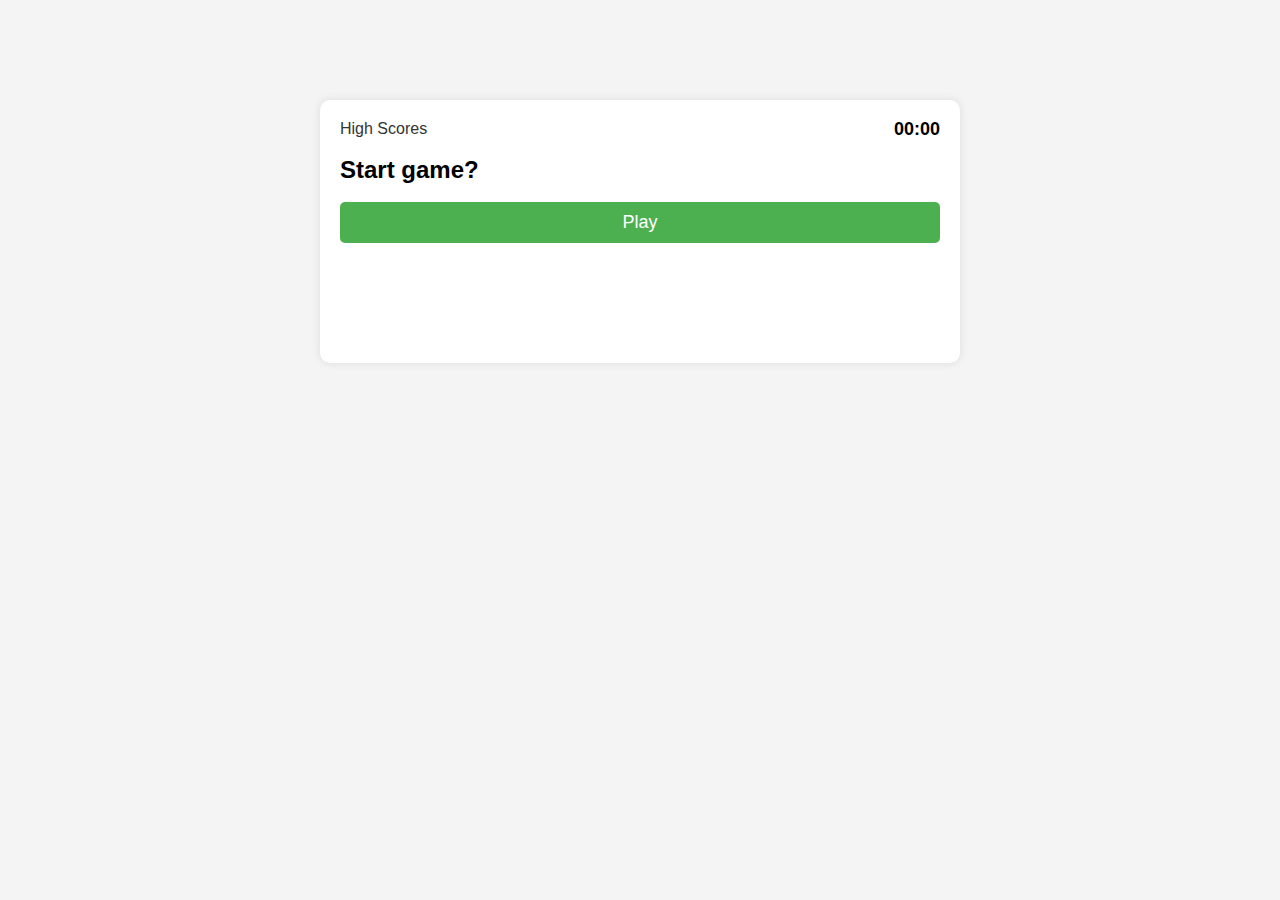
==== index.html @ 53f11d7c "Added index.html, reset.css, style.css, script.js" ====
<!DOCTYPE html>
<html lang="en">
<head>
<meta charset="UTF-8">
<meta name="viewport" content="width=device-width, initial-scale=1.0">
<title>Trivia Game</title>
<link rel="stylesheet" href="./assets/css/reset.css">
<link rel="stylesheet" href="./assets/css/style.css">
</head>
<body>

<div class="container">
  <div class="topbar">
    <a href="#" class="highscores">High Scores</a>
    <div id="timer">00:00</div>
  </div>
  <div id="question">
    <span id="questionText"></span>
  </div>
  <div id="answers">
    <button class="answer" data-correct="false"></button>
    <button class="answer" data-correct="false"></button>
    <button class="answer" data-correct="false"></button>
    <button class="answer" data-correct="false"></button>
  </div>
</div>

<script src="./assets/js/script.js"></script>
</body>
</html>
---- assets/css/style.css ----
body {
    font-family: Arial, sans-serif;
    margin: 0;
    padding: 0;
    background-color: #f4f4f4;
  }
  
  .container {
    max-width: 600px;
    margin: 100px auto;
    padding: 20px;
    background-color: #fff;
    border-radius: 10px;
    box-shadow: 0 0 10px rgba(0, 0, 0, 0.1);
  }
  
  .topbar {
    display: flex;
    justify-content: space-between;
    align-items: center;
    margin-bottom: 20px;
  }
  
  .highscores {
    text-decoration: none;
    color: #333;
  }
  
  #timer {
    font-size: 18px;
    font-weight: bold;
  }
  
  #question {
    margin-bottom: 20px;
  }
  
  #questionText {
    font-size: 24px;
    font-weight: bold;
  }
  
  #answers {
    display: flex;
    flex-direction: column;
  }
  
  .answer {
    margin-bottom: 10px;
    padding: 10px 20px;
    font-size: 18px;
    border: none;
    border-radius: 5px;
    cursor: pointer;
    background-color: #4caf50;
    color: #fff;
    transition: background-color 0.3s;
  }
  
  .answer:hover {
    background-color: #45a049;
  }
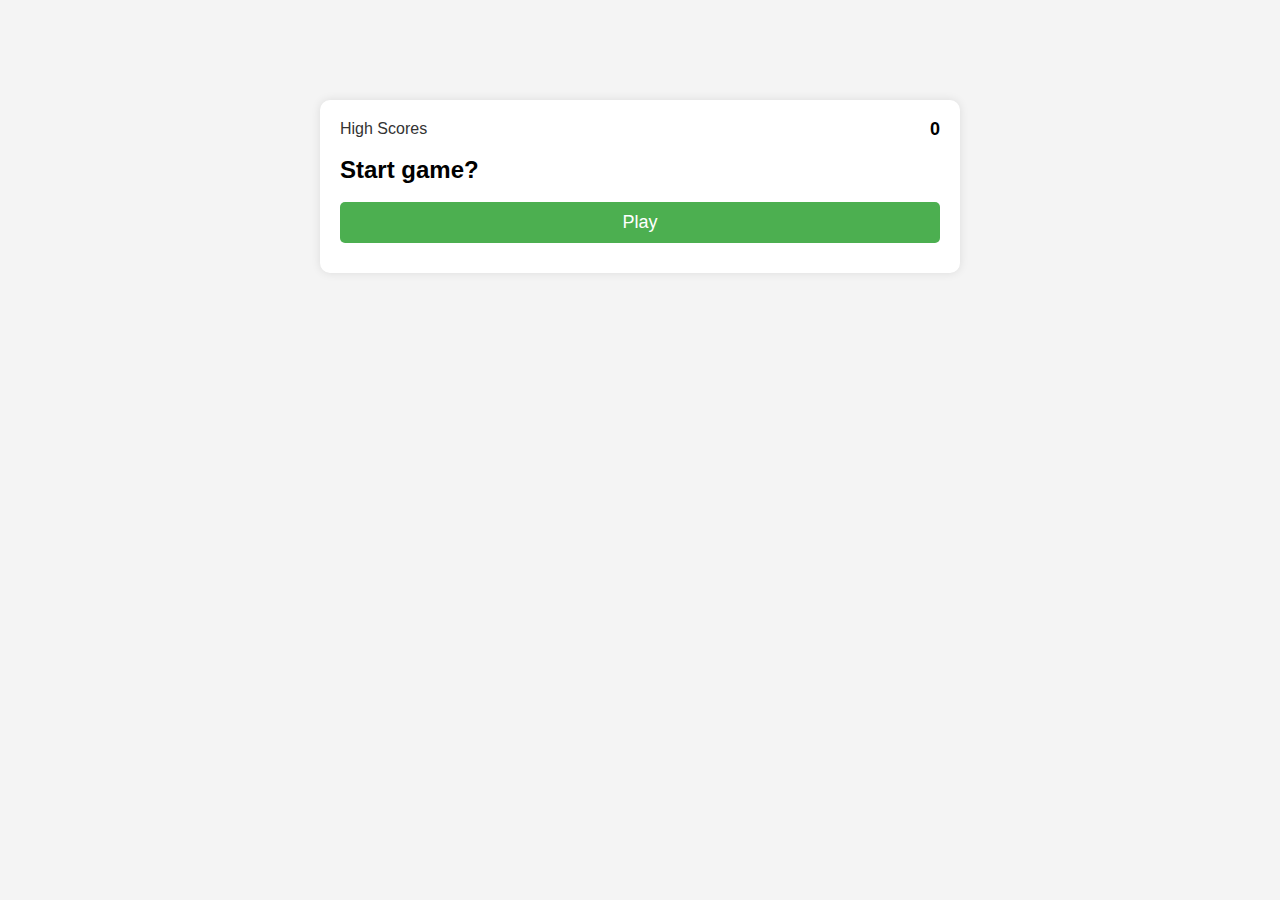
==== commit bdf4bb7f: "Added timer to script.js. Added highscores.html" ====
--- a/index.html
+++ b/index.html
@@ -1,30 +1,33 @@
 <!DOCTYPE html>
 <html lang="en">
+
 <head>
-<meta charset="UTF-8">
-<meta name="viewport" content="width=device-width, initial-scale=1.0">
-<title>Trivia Game</title>
-<link rel="stylesheet" href="./assets/css/reset.css">
-<link rel="stylesheet" href="./assets/css/style.css">
+  <meta charset="UTF-8">
+  <meta name="viewport" content="width=device-width, initial-scale=1.0">
+  <title>Trivia Game</title>
+  <link rel="stylesheet" href="./assets/css/reset.css">
+  <link rel="stylesheet" href="./assets/css/style.css">
 </head>
+
 <body>
 
-<div class="container">
-  <div class="topbar">
-    <a href="#" class="highscores">High Scores</a>
-    <div id="timer">00:00</div>
+  <div class="container">
+    <div class="topbar">
+      <a href="./highscores.html" class="highscores">High Scores</a>
+      <div id="timer">0</div>
+    </div>
+    <div id="question">
+      <span id="questionText"></span>
+    </div>
+    <div id="answers">
+      <button class="answer" data-correct="false">1</button>
+      <button class="answer" data-correct="false">2</button>
+      <button class="answer" data-correct="false">3</button>
+      <button class="answer" data-correct="false">4</button>
+    </div>
   </div>
-  <div id="question">
-    <span id="questionText"></span>
-  </div>
-  <div id="answers">
-    <button class="answer" data-correct="false"></button>
-    <button class="answer" data-correct="false"></button>
-    <button class="answer" data-correct="false"></button>
-    <button class="answer" data-correct="false"></button>
-  </div>
-</div>
 
-<script src="./assets/js/script.js"></script>
+  <script src="./assets/js/script.js"></script>
 </body>
-</html>
+
+</html>--- a/assets/css/style.css
+++ b/assets/css/style.css
@@ -1,63 +1,62 @@
 body {
-    font-family: Arial, sans-serif;
-    margin: 0;
-    padding: 0;
-    background-color: #f4f4f4;
-  }
-  
-  .container {
-    max-width: 600px;
-    margin: 100px auto;
-    padding: 20px;
-    background-color: #fff;
-    border-radius: 10px;
-    box-shadow: 0 0 10px rgba(0, 0, 0, 0.1);
-  }
-  
-  .topbar {
-    display: flex;
-    justify-content: space-between;
-    align-items: center;
-    margin-bottom: 20px;
-  }
-  
-  .highscores {
-    text-decoration: none;
-    color: #333;
-  }
-  
-  #timer {
-    font-size: 18px;
-    font-weight: bold;
-  }
-  
-  #question {
-    margin-bottom: 20px;
-  }
-  
-  #questionText {
-    font-size: 24px;
-    font-weight: bold;
-  }
-  
-  #answers {
-    display: flex;
-    flex-direction: column;
-  }
-  
-  .answer {
-    margin-bottom: 10px;
-    padding: 10px 20px;
-    font-size: 18px;
-    border: none;
-    border-radius: 5px;
-    cursor: pointer;
-    background-color: #4caf50;
-    color: #fff;
-    transition: background-color 0.3s;
-  }
-  
-  .answer:hover {
-    background-color: #45a049;
-  }
-  +  font-family: Arial, sans-serif;
+  margin: 0;
+  padding: 0;
+  background-color: #f4f4f4;
+}
+
+.container {
+  max-width: 600px;
+  margin: 100px auto;
+  padding: 20px;
+  background-color: #fff;
+  border-radius: 10px;
+  box-shadow: 0 0 10px rgba(0, 0, 0, 0.1);
+}
+
+.topbar {
+  display: flex;
+  justify-content: space-between;
+  align-items: center;
+  margin-bottom: 20px;
+}
+
+.highscores {
+  text-decoration: none;
+  color: #333;
+}
+
+#timer {
+  font-size: 18px;
+  font-weight: bold;
+}
+
+#question, #highscores{
+  margin-bottom: 20px;
+}
+
+#questionText, #highscoresText {
+  font-size: 24px;
+  font-weight: bold;
+}
+
+#answers, #scores {
+  display: flex;
+  flex-direction: column;
+}
+
+.answer {
+  margin-bottom: 10px;
+  padding: 10px 20px;
+  font-size: 18px;
+  border: none;
+  border-radius: 5px;
+  cursor: pointer;
+  background-color: #4caf50;
+  color: #fff;
+  transition: background-color 0.3s;
+}
+
+.answer:hover {
+  background-color: #45a049;
+}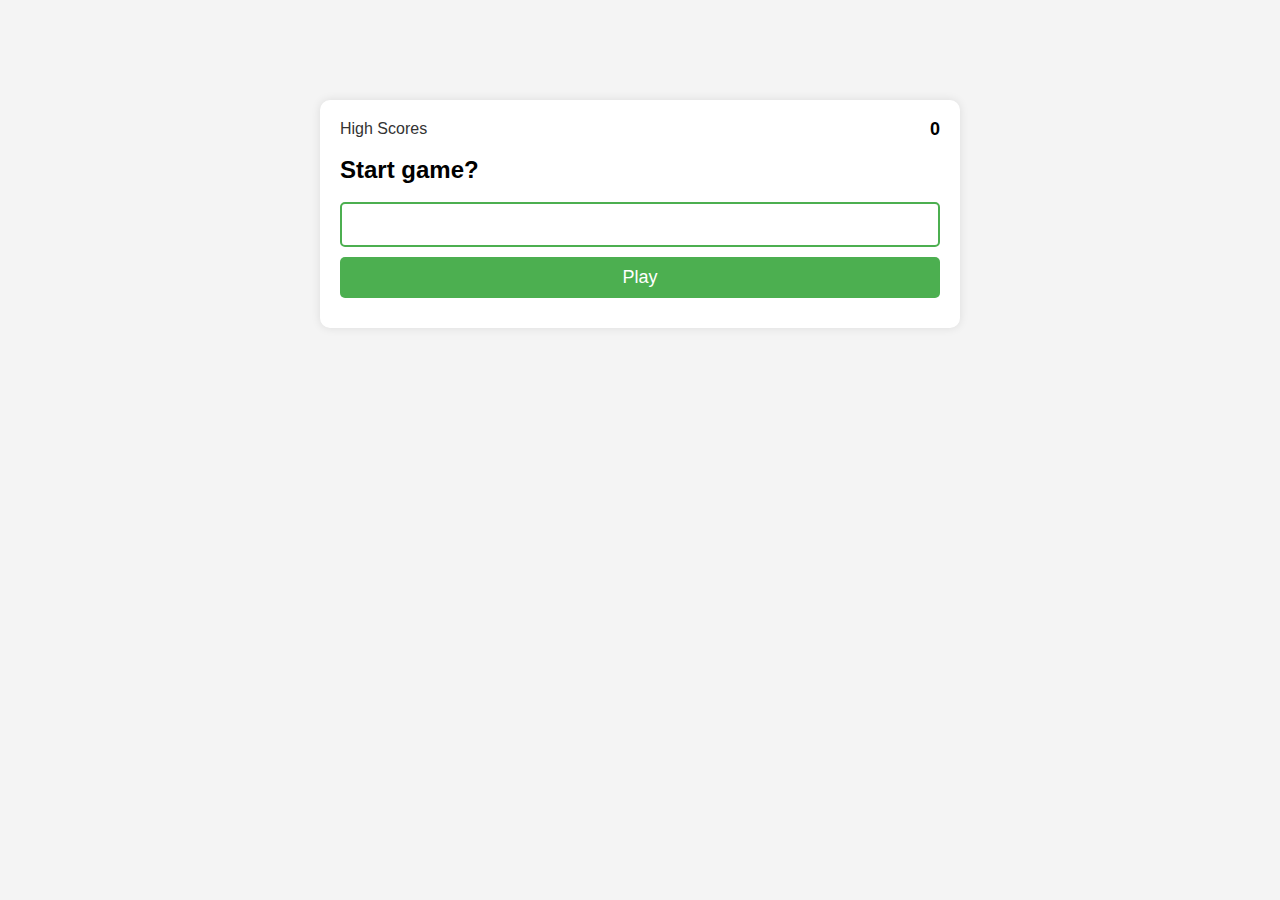
==== commit a508eb80: "Added and styled initials high score input in index.html. Created logic for shuffling questions and " ====
--- a/index.html
+++ b/index.html
@@ -20,6 +20,7 @@
       <span id="questionText"></span>
     </div>
     <div id="answers">
+      <input type="text" class="answer-input" placeholder="">
       <button class="answer" data-correct="false">1</button>
       <button class="answer" data-correct="false">2</button>
       <button class="answer" data-correct="false">3</button>
--- a/assets/css/style.css
+++ b/assets/css/style.css
@@ -31,7 +31,17 @@
   font-weight: bold;
 }
 
-#question, #highscores{
+.score {
+  font-size: 18px;
+  margin-bottom: 10px;
+  padding-left: 10px;
+}
+
+#highscores {
+  margin-bottom: 10px;
+}
+
+#question {
   margin-bottom: 20px;
 }
 
@@ -45,7 +55,7 @@
   flex-direction: column;
 }
 
-.answer {
+.answer, #back {
   margin-bottom: 10px;
   padding: 10px 20px;
   font-size: 18px;
@@ -55,8 +65,29 @@
   background-color: #4caf50;
   color: #fff;
   transition: background-color 0.3s;
+  text-align: center;
+  text-decoration: none;
 }
 
 .answer:hover {
   background-color: #45a049;
+}
+
+.answer-input {
+  margin-bottom: 10px;
+  padding: 10px 20px;
+  font-size: 18px;
+  border: 2px solid #4caf50; /* Green border */
+  border-radius: 5px;
+  color: #333; /* Text color */
+  transition: border-color 0.3s; /* Add transition for border color */
+  outline: none; /* Remove default outline */
+}
+
+.answer-input::placeholder {
+  color: #777; /* Placeholder color */
+}
+
+.answer-input:focus {
+  border-color: #45a049; /* Darker green border on focus */
 }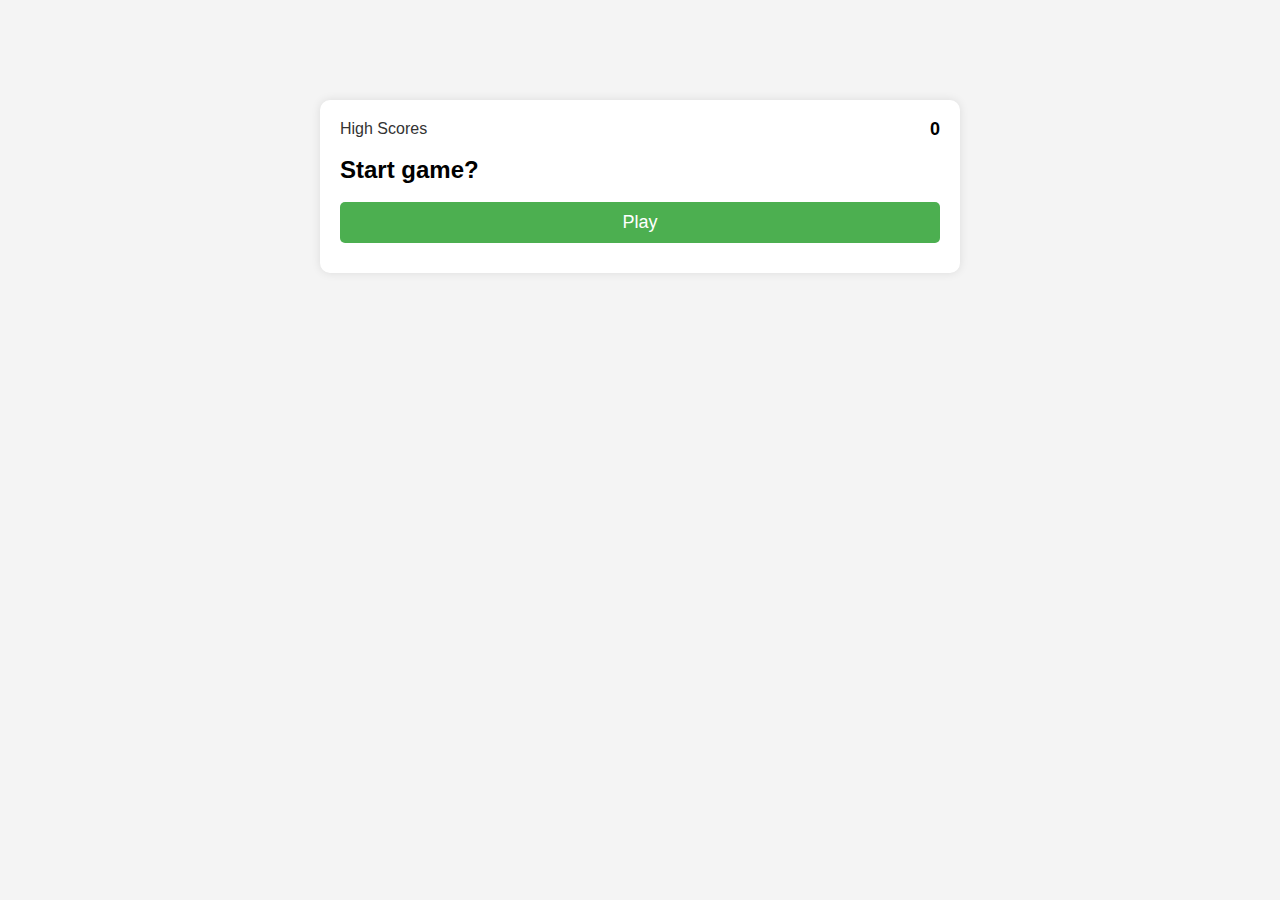
==== commit 517f3a42: "Finished logic for scoring, displaying new questions, and stopping the game when the timer hits 0 in" ====
--- a/index.html
+++ b/index.html
@@ -20,7 +20,7 @@
       <span id="questionText"></span>
     </div>
     <div id="answers">
-      <input type="text" class="answer-input" placeholder="">
+      <input type="text" id="initials-input" placeholder="">
       <button class="answer" data-correct="false">1</button>
       <button class="answer" data-correct="false">2</button>
       <button class="answer" data-correct="false">3</button>
--- a/assets/css/style.css
+++ b/assets/css/style.css
@@ -73,7 +73,7 @@
   background-color: #45a049;
 }
 
-.answer-input {
+#initials-input {
   margin-bottom: 10px;
   padding: 10px 20px;
   font-size: 18px;
@@ -84,10 +84,10 @@
   outline: none; /* Remove default outline */
 }
 
-.answer-input::placeholder {
+#initials-input::placeholder {
   color: #777; /* Placeholder color */
 }
 
-.answer-input:focus {
+#initials-input:focus {
   border-color: #45a049; /* Darker green border on focus */
 }